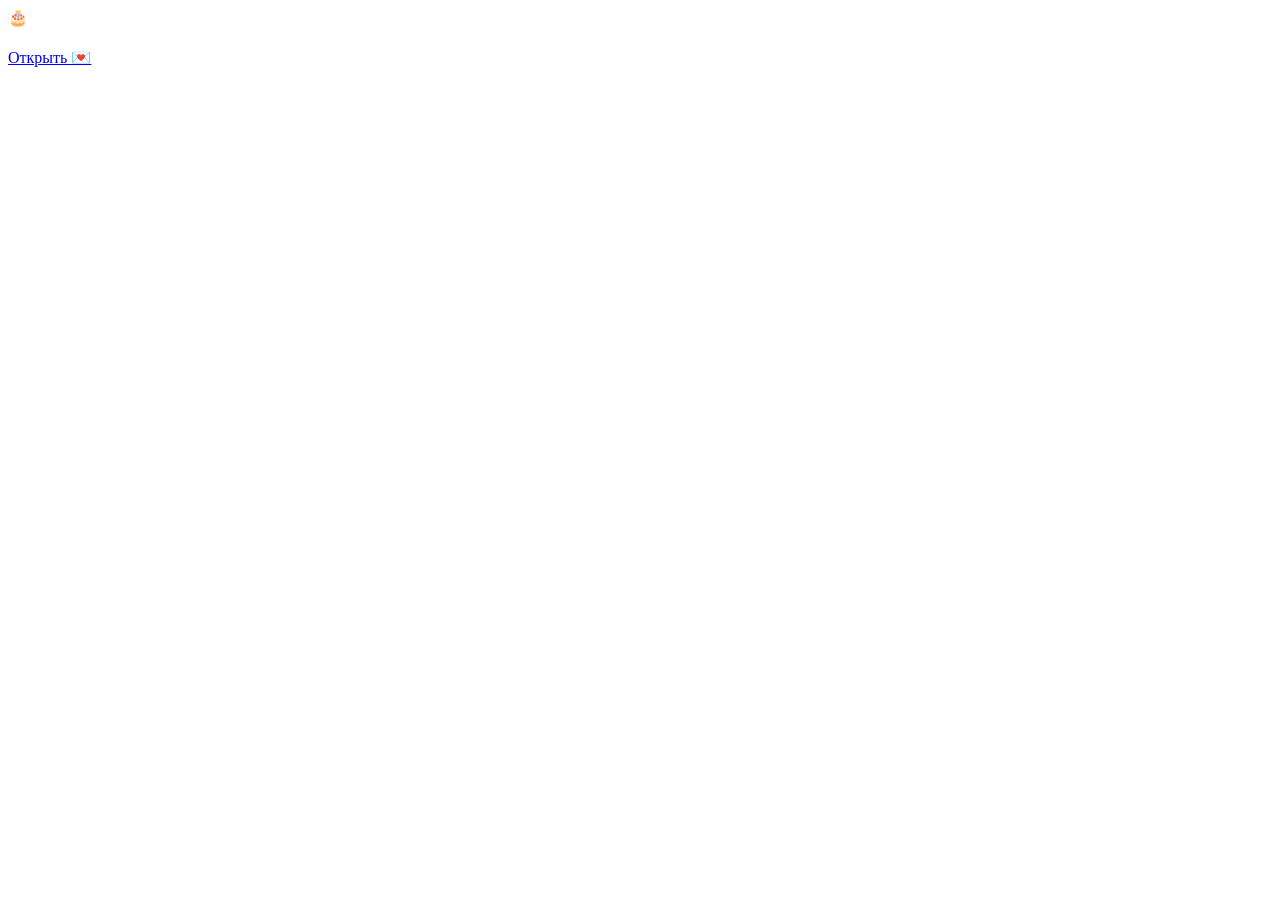
==== index.html @ 2b5d2e2a "Add files via upload" ====
<!DOCTYPE html>
<html lang="ru">
<head>
  <meta charset="UTF-8">
  <meta name="viewport" content="width=device-width, initial-scale=1">
  <title>Для Юли 💖</title>
  <link rel="stylesheet" href="css/style.css">
</head>
<body>
  <div class="bg-sparks"></div>

  <main class="page">
    <div class="main-photo-wrap" id="mainPhoto">🎂</div>
    <h1 class="fade-in-late" id="title"></h1>
    <p class="lead fade-in-later" id="subtitle"></p>
    <a class="btn pulse fade-in-later" href="congrats.html" data-next>Открыть 💌</a>
  </main>

  <script src="js/config.js"></script>
  <script src="js/app.js"></script>
  <script>
    document.getElementById("title").textContent = CONFIG.title;
    document.getElementById("subtitle").textContent = CONFIG.subtitle;

    // Главное фото; если файла ещё нет — остаётся смайлик-заглушка
    var img = new Image();
    img.onload = function () {
      var wrap = document.getElementById("mainPhoto");
      wrap.textContent = "";
      wrap.appendChild(img);
    };
    img.alt = "Юля";
    img.src = CONFIG.mainPhoto;
  </script>
</body>
</html>
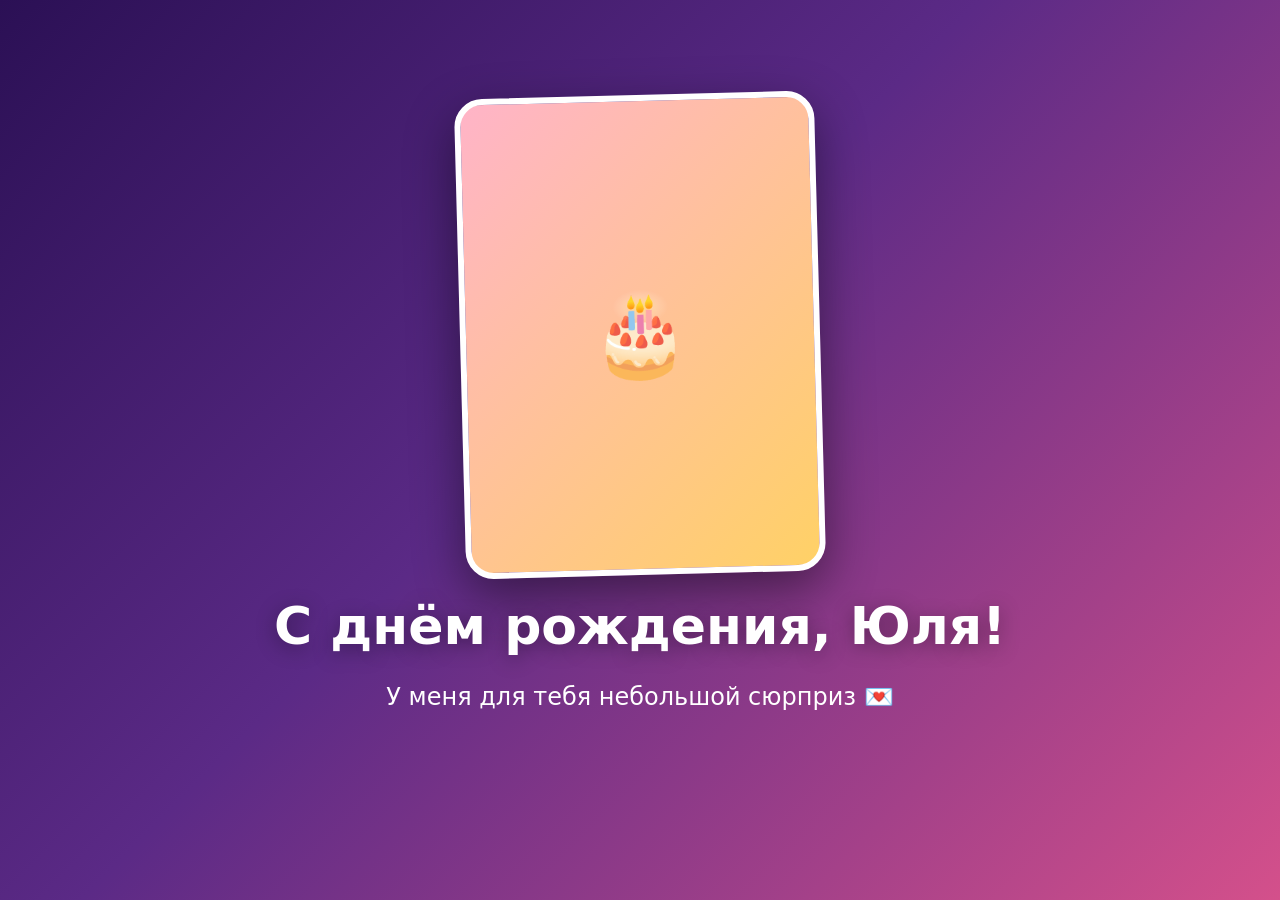
==== commit 9f2801f2: "Add files via upload" ====
--- a/index.html
+++ b/index.html
@@ -4,7 +4,7 @@
   <meta charset="UTF-8">
   <meta name="viewport" content="width=device-width, initial-scale=1">
   <title>Для Юли 💖</title>
-  <link rel="stylesheet" href="css/style.css">
+  <link rel="stylesheet" href="style.css">
 </head>
 <body>
   <div class="bg-sparks"></div>
@@ -16,8 +16,8 @@
     <a class="btn pulse fade-in-later" href="congrats.html" data-next>Открыть 💌</a>
   </main>
 
-  <script src="js/config.js"></script>
-  <script src="js/app.js"></script>
+  <script src="config.js"></script>
+  <script src="app.js"></script>
   <script>
     document.getElementById("title").textContent = CONFIG.title;
     document.getElementById("subtitle").textContent = CONFIG.subtitle;
--- a/style.css
+++ b/style.css
@@ -0,0 +1,224 @@
+:root {
+  --bg1: #2b1055;
+  --bg2: #7597de;
+  --pink: #ff6fa5;
+  --gold: #ffd166;
+  --card: rgba(255, 255, 255, 0.14);
+  --text: #fff;
+}
+
+* { box-sizing: border-box; margin: 0; padding: 0; }
+
+html, body { height: 100%; }
+
+body {
+  font-family: "Segoe UI", system-ui, -apple-system, Roboto, Arial, sans-serif;
+  color: var(--text);
+  background: linear-gradient(135deg, var(--bg1), #5b2a86 45%, #d4508b);
+  background-attachment: fixed;
+  overflow-x: hidden;
+  animation: pageIn 0.8s ease both;
+}
+
+body.leaving { animation: pageOut 0.45s ease both; }
+
+@keyframes pageIn  { from { opacity: 0; transform: translateY(12px); } to { opacity: 1; transform: none; } }
+@keyframes pageOut { to   { opacity: 0; transform: translateY(-12px); } }
+
+/* плавающие сердечки / искорки на фоне */
+.bg-sparks { position: fixed; inset: 0; pointer-events: none; overflow: hidden; z-index: 0; }
+.bg-sparks span {
+  position: absolute;
+  bottom: -40px;
+  font-size: 22px;
+  opacity: 0.0;
+  animation: rise linear infinite;
+}
+@keyframes rise {
+  0%   { transform: translateY(0) rotate(0); opacity: 0; }
+  10%  { opacity: 0.7; }
+  100% { transform: translateY(-110vh) rotate(40deg); opacity: 0; }
+}
+
+.page {
+  position: relative;
+  z-index: 1;
+  min-height: 100vh;
+  min-height: 100dvh;
+  display: flex;
+  flex-direction: column;
+  align-items: center;
+  justify-content: center;
+  text-align: center;
+  padding: 28px 20px 40px;
+  gap: 22px;
+}
+
+h1 {
+  font-size: clamp(28px, 6vw, 52px);
+  line-height: 1.15;
+  text-shadow: 0 4px 20px rgba(0, 0, 0, 0.35);
+}
+h2 { font-size: clamp(24px, 5vw, 38px); line-height: 1.2; }
+p.lead { font-size: clamp(18px, 3.6vw, 24px); line-height: 1.5; max-width: 620px; }
+
+.card {
+  background: var(--card);
+  backdrop-filter: blur(10px);
+  -webkit-backdrop-filter: blur(10px);
+  border: 1px solid rgba(255, 255, 255, 0.25);
+  border-radius: 24px;
+  padding: 26px 24px;
+  max-width: 640px;
+  width: 100%;
+  box-shadow: 0 12px 40px rgba(0, 0, 0, 0.3);
+}
+
+/* кнопки */
+.btn {
+  display: inline-block;
+  font-size: 20px;
+  font-weight: 700;
+  color: #3b1a4f;
+  background: linear-gradient(135deg, var(--gold), #ffb4c8);
+  border: 0;
+  border-radius: 999px;
+  padding: 16px 38px;
+  cursor: pointer;
+  text-decoration: none;
+  box-shadow: 0 8px 24px rgba(0, 0, 0, 0.3);
+  transition: transform 0.15s ease, box-shadow 0.15s ease;
+}
+.btn:hover  { transform: translateY(-2px) scale(1.03); }
+.btn:active { transform: scale(0.97); }
+.btn.ghost  { background: rgba(255, 255, 255, 0.18); color: #fff; box-shadow: none; border: 1px solid rgba(255,255,255,.4); }
+.btn.hidden { display: none; }
+.btn.pulse  { animation: pulse 1.8s ease-in-out infinite; }
+@keyframes pulse {
+  0%, 100% { box-shadow: 0 8px 24px rgba(0,0,0,.3), 0 0 0 0 rgba(255,209,102,.6); }
+  50%      { box-shadow: 0 8px 24px rgba(0,0,0,.3), 0 0 0 16px rgba(255,209,102,0); }
+}
+
+/* ---------- Страница 1: фото ---------- */
+.main-photo-wrap {
+  width: min(78vw, 360px);
+  aspect-ratio: 3 / 4;
+  border-radius: 28px;
+  overflow: hidden;
+  border: 6px solid #fff;
+  box-shadow: 0 18px 50px rgba(0, 0, 0, 0.45);
+  background: linear-gradient(135deg, #ffb4c8, #ffd166);
+  display: flex; align-items: center; justify-content: center;
+  font-size: 80px;
+  animation: photoIn 1.6s cubic-bezier(.2, .9, .3, 1.2) both;
+}
+.main-photo-wrap img { width: 100%; height: 100%; object-fit: cover; display: block; }
+@keyframes photoIn {
+  from { opacity: 0; transform: scale(0.6) rotate(-6deg); }
+  to   { opacity: 1; transform: scale(1) rotate(-1.5deg); }
+}
+.fade-in-late { opacity: 0; animation: fadeUp 1s ease 1.4s forwards; }
+.fade-in-later { opacity: 0; animation: fadeUp 1s ease 2.4s forwards; }
+@keyframes fadeUp { from { opacity: 0; transform: translateY(14px); } to { opacity: 1; transform: none; } }
+
+/* ---------- Страница 2: всплывающие фото ---------- */
+.stage { position: fixed; inset: 0; overflow: hidden; z-index: 0; }
+.pop {
+  position: absolute;
+  width: clamp(120px, 24vw, 220px);
+  aspect-ratio: 3 / 4;
+  object-fit: cover;
+  border: 5px solid #fff;
+  border-radius: 14px;
+  box-shadow: 0 12px 30px rgba(0, 0, 0, 0.45);
+  animation: popLife 6s ease-in-out forwards;
+}
+@keyframes popLife {
+  0%   { opacity: 0; transform: scale(0.3) rotate(var(--r)) translateY(40px); }
+  12%  { opacity: 1; transform: scale(1) rotate(var(--r)) translateY(0); }
+  85%  { opacity: 1; transform: scale(1.04) rotate(var(--r)) translateY(-14px); }
+  100% { opacity: 0; transform: scale(1.1) rotate(var(--r)) translateY(-26px); }
+}
+.congrats-top {
+  position: relative; z-index: 2;
+  background: rgba(30, 8, 50, 0.55);
+  backdrop-filter: blur(8px);
+  -webkit-backdrop-filter: blur(8px);
+  border-radius: 22px;
+  padding: 20px 26px;
+  max-width: 560px;
+}
+.congrats-actions { position: relative; z-index: 2; display: flex; flex-direction: column; gap: 14px; align-items: center; }
+.wave { display: inline-flex; gap: 5px; height: 28px; align-items: flex-end; margin-left: 10px; vertical-align: middle; }
+.wave i { width: 5px; background: var(--gold); border-radius: 3px; animation: wave 1s ease-in-out infinite; }
+.wave i:nth-child(2) { animation-delay: .15s; } .wave i:nth-child(3) { animation-delay: .3s; }
+.wave i:nth-child(4) { animation-delay: .45s; } .wave i:nth-child(5) { animation-delay: .6s; }
+@keyframes wave { 0%, 100% { height: 6px; } 50% { height: 26px; } }
+.wave.off i { animation: none; height: 6px; }
+
+/* ---------- Страница 3: шуточный подарок ---------- */
+.emoji-row { font-size: 38px; letter-spacing: 6px; }
+.joke-reveal { display: none; }
+.joke-reveal.show { display: flex; flex-direction: column; gap: 18px; align-items: center; animation: fadeUp .8s ease both; }
+.laugh { display: inline-block; animation: shake 0.6s ease-in-out infinite; }
+@keyframes shake { 0%,100% { transform: rotate(-8deg); } 50% { transform: rotate(8deg); } }
+.gift-box { font-size: 90px; cursor: pointer; animation: bounce 1.4s ease-in-out infinite; user-select: none; }
+@keyframes bounce { 0%,100% { transform: translateY(0); } 50% { transform: translateY(-14px); } }
+
+/* ---------- Страница 4: спойлер как в Телеграме ---------- */
+.spoiler {
+  position: relative;
+  display: inline-block;
+  border-radius: 8px;
+  padding: 0 6px;
+  cursor: pointer;
+  color: transparent;
+  background:
+    radial-gradient(circle, rgba(255,255,255,.95) 0 1.2px, transparent 1.6px) 0 0 / 7px 7px,
+    radial-gradient(circle, rgba(255,255,255,.8) 0 1px, transparent 1.4px) 3px 4px / 9px 9px,
+    radial-gradient(circle, rgba(255,255,255,.7) 0 1px, transparent 1.4px) 5px 1px / 11px 11px,
+    rgba(255, 255, 255, 0.18);
+  animation: dust 0.9s steps(6) infinite;
+  user-select: none;
+  transition: background-color .4s ease, color .5s ease;
+}
+@keyframes dust {
+  0%   { background-position: 0 0, 3px 4px, 5px 1px; }
+  20%  { background-position: 2px 5px, 7px 1px, 1px 6px; }
+  40%  { background-position: 5px 2px, 1px 7px, 8px 3px; }
+  60%  { background-position: 1px 6px, 5px 3px, 3px 9px; }
+  80%  { background-position: 6px 1px, 2px 6px, 9px 4px; }
+  100% { background-position: 0 0, 3px 4px, 5px 1px; }
+}
+.spoiler.revealed {
+  color: var(--gold);
+  font-weight: 800;
+  background: transparent;
+  animation: none;
+  cursor: default;
+  user-select: auto;
+}
+.hint { font-size: 15px; opacity: .8; }
+
+/* ---------- Страница 5/6: подарок и сертификат ---------- */
+.ticket {
+  background: linear-gradient(135deg, #fff7d6, #ffe0ec);
+  color: #3b1a4f;
+  border-radius: 22px;
+  padding: 26px 24px;
+  max-width: 560px;
+  width: 100%;
+  border: 3px dashed #d4508b;
+  box-shadow: 0 14px 40px rgba(0,0,0,.35);
+}
+.ticket h2 { margin-bottom: 8px; }
+.ticket p { font-size: 18px; line-height: 1.5; }
+
+.link-small { color: #fff; opacity: .85; font-size: 15px; }
+
+.confetti { position: fixed; inset: 0; pointer-events: none; z-index: 5; overflow: hidden; }
+.confetti i {
+  position: absolute; top: -20px; width: 10px; height: 16px; opacity: .95;
+  animation: fall linear forwards;
+}
+@keyframes fall { to { transform: translateY(110vh) rotate(720deg); } }
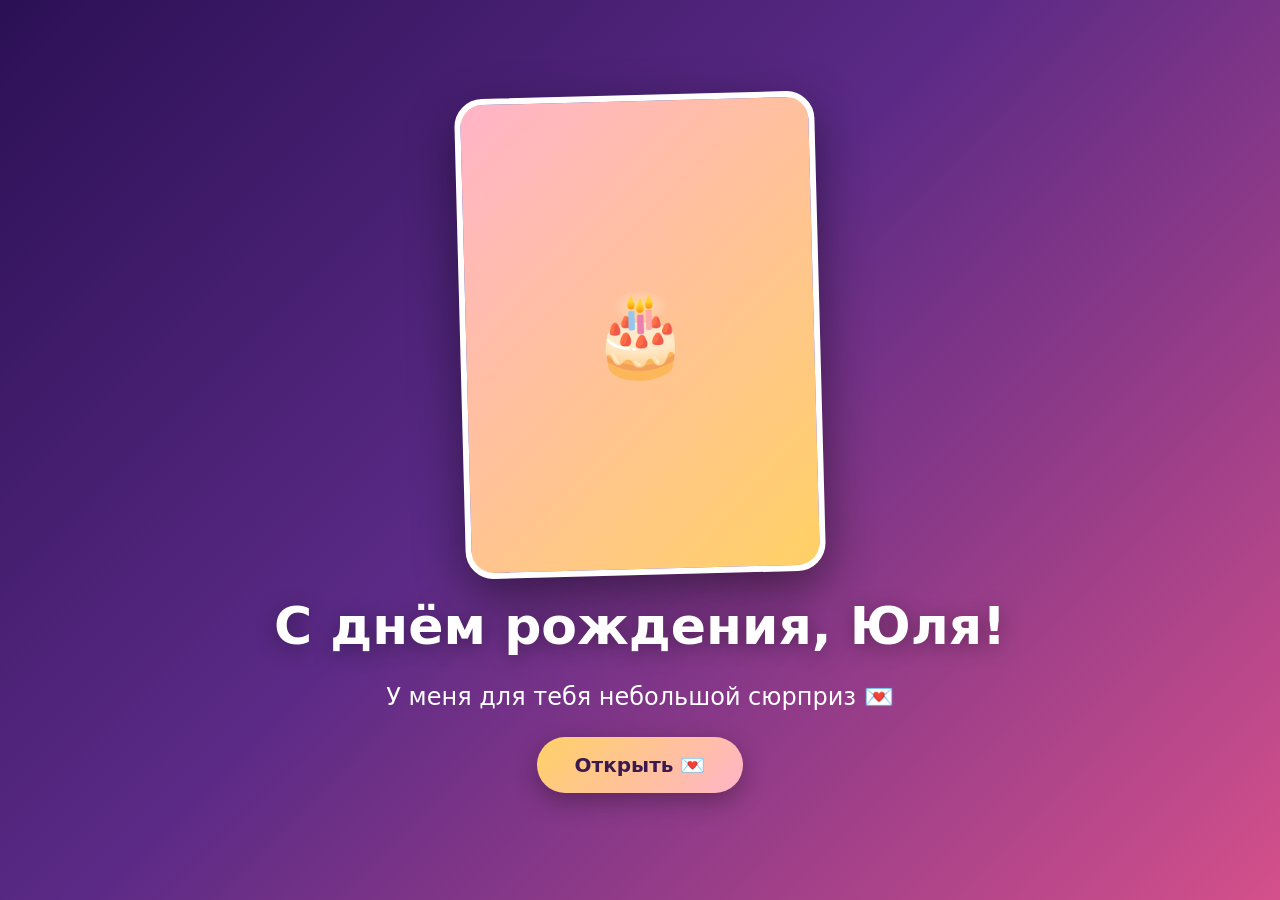
==== commit 0b0918f1: "Add files via upload" ====
--- a/index.html
+++ b/index.html
@@ -13,7 +13,9 @@
     <div class="main-photo-wrap" id="mainPhoto">🎂</div>
     <h1 class="fade-in-late" id="title"></h1>
     <p class="lead fade-in-later" id="subtitle"></p>
-    <a class="btn pulse fade-in-later" href="congrats.html" data-next>Открыть 💌</a>
+    <div class="fade-in-later">
+      <a class="btn pulse" href="congrats.html" data-next>Открыть 💌</a>
+    </div>
   </main>
 
   <script src="config.js"></script>
